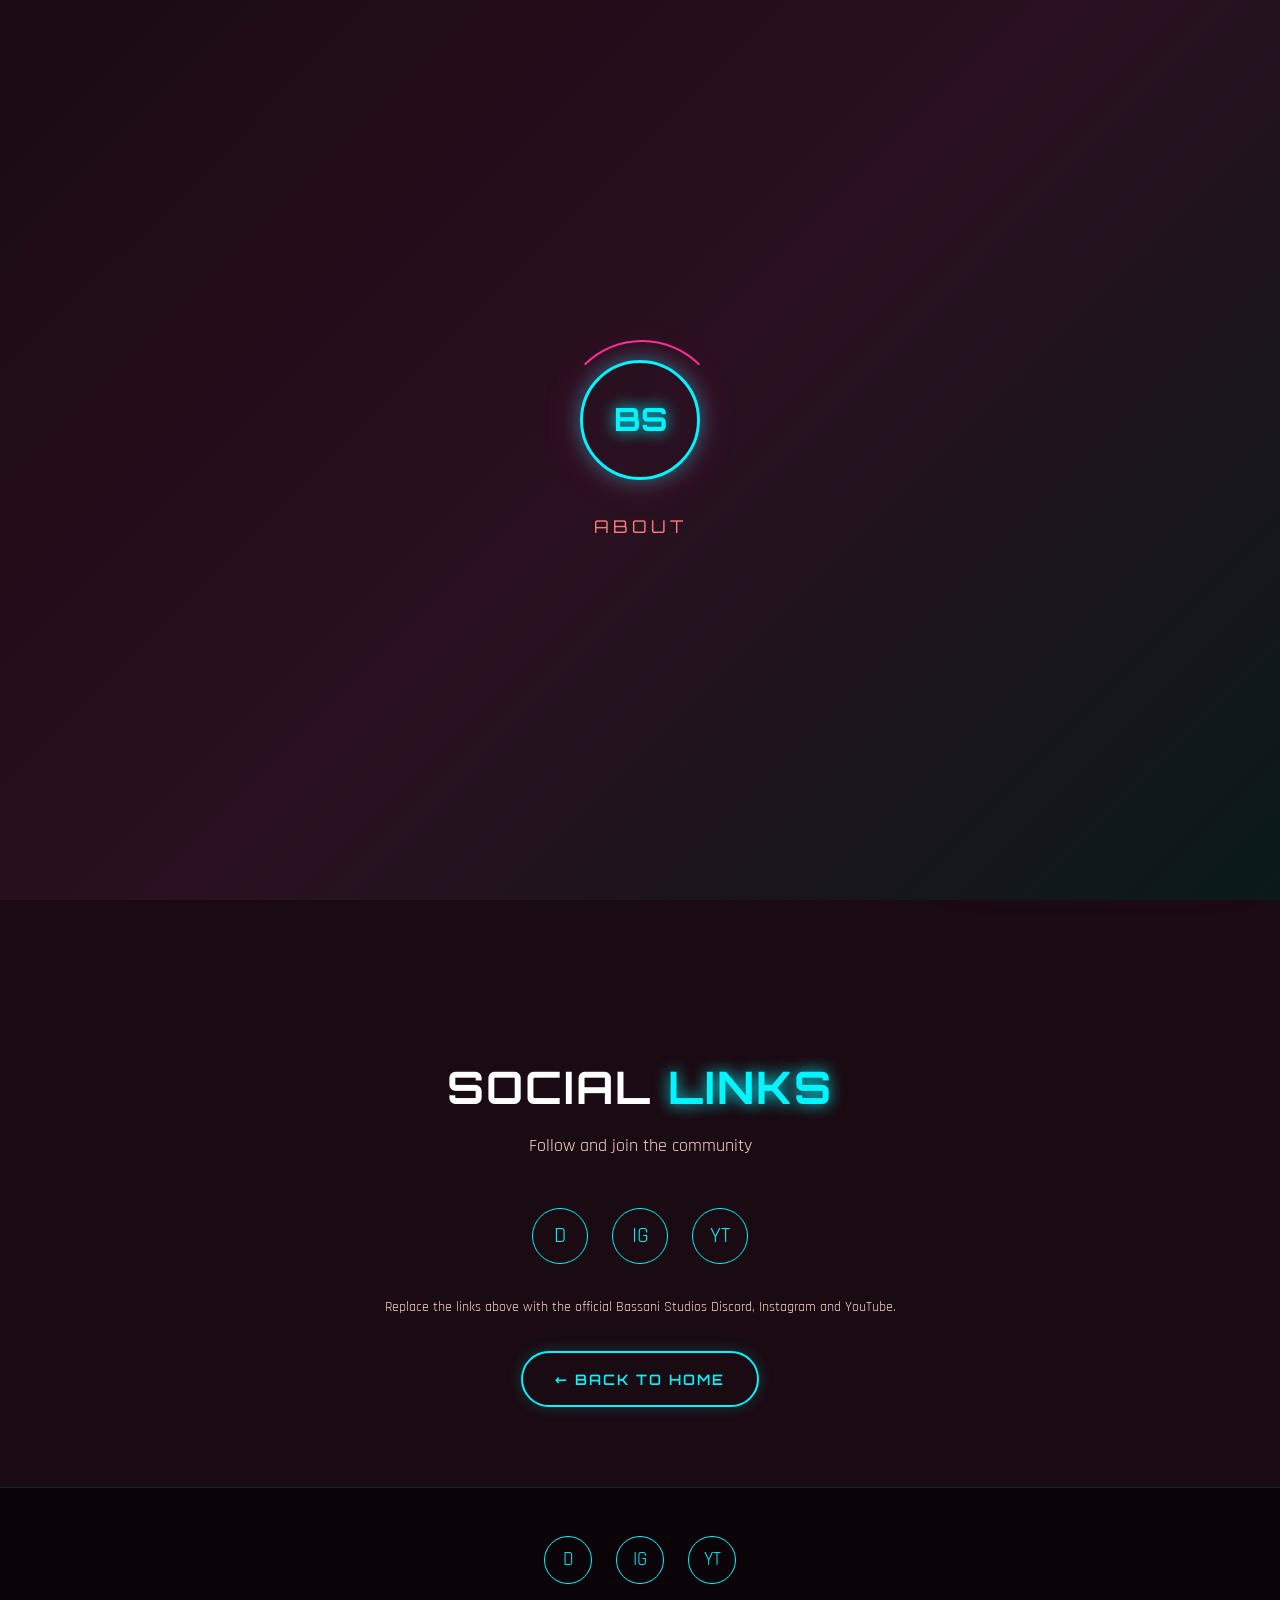
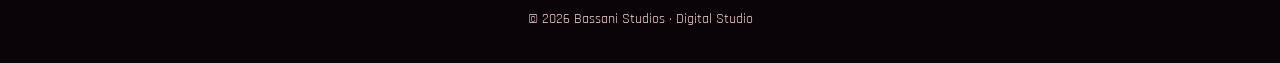
==== about.html @ 01fa3a29 "Add files via upload" ====
<!DOCTYPE html>
<html lang="en">
<head>
  <meta charset="UTF-8">
  <meta name="viewport" content="width=device-width, initial-scale=1.0">
  <title>About | Bassani Studios</title>
  <meta name="description" content="About Bassani Studios — digital studio for cinematic videos, characters and stories from GTA and beyond.">
  <link rel="preconnect" href="https://fonts.googleapis.com">
  <link rel="preconnect" href="https://fonts.gstatic.com" crossorigin>
  <link href="https://fonts.googleapis.com/css2?family=Orbitron:wght@500;700;800&family=Rajdhani:wght@400;500;600;700&display=swap" rel="stylesheet">
  <link rel="stylesheet" href="css/styles.css">
</head>
<body>
  <div id="loader">
    <div class="loader-bot"></div>
    <div class="loader-text">About</div>
  </div>
  <canvas id="trail-canvas"></canvas>

  <nav class="navbar">
    <a href="index.html" class="logo">BASSANI <span>STUDIOS</span></a>
    <button class="menu-toggle" aria-label="Menu">☰</button>
    <ul class="nav-links">
      <li><a href="index.html">Home</a></li>
      <li><a href="photo-studio.html">Photo Studio</a></li>
      <li><a href="video-studio.html">Video Studio</a></li>
      <li><a href="crews-videos.html">Crew Studio</a></li>
      <li><a href="bassani-studios.html">Bassani Studios</a></li>
      <li><a href="video-player.html">Video Player</a></li>
      <li><a href="about.html" class="active">About</a></li>
    </ul>
  </nav>

  <header class="page-header">
    <h1>About the <span class="neon">Studio</span></h1>
    <p class="section-subtitle">Welcome to Bassani Studios.</p>
  </header>

  <section class="section" style="max-width:720px;">
    <div class="banner-3d">
      <div class="banner-3d-inner" style="text-align:left;">
        <h2 style="text-align:center; margin-bottom:1.2rem;">🎬 Bassani Studios</h2>
        <p style="color: var(--text-muted); margin-bottom:1rem;">
          Welcome to Bassani Studios — a place where virtual worlds become stories.
        </p>
        <p style="color: var(--text-muted); margin-bottom:1rem;">
          Here, you’ll find cinematic videos, characters, everyday moments, adventures and stories created inside the worlds of GTA and beyond.
        </p>
        <p style="color: var(--text-muted); margin-bottom:1rem;">
          From quiet days in Los Santos to unexpected situations, special events and cinematic scenes, every video is a new moment to experience.
        </p>
        <p style="color: var(--cyan); font-weight: 600; text-align:center; margin-top:1.5rem;">
          🎥 Stories. Moments. Characters. Worlds.
        </p>
        <p style="color: var(--salmon); font-weight: 600; text-align:center;">
          This is Bassani Studios.
        </p>
      </div>
    </div>
  </section>

  <section class="section text-center">
    <h2 class="section-title">Social <span class="neon">Links</span></h2>
    <p class="section-subtitle">Follow and join the community</p>
    <div class="social-links" style="margin-bottom:2rem;">
      <a href="https://discord.gg/" target="_blank" rel="noopener" title="Discord" style="width:56px; height:56px; font-size:1.4rem;">D</a>
      <a href="https://instagram.com/" target="_blank" rel="noopener" title="Instagram" style="width:56px; height:56px; font-size:1.4rem;">IG</a>
      <a href="https://youtube.com/" target="_blank" rel="noopener" title="YouTube" style="width:56px; height:56px; font-size:1.4rem;">YT</a>
    </div>
    <p style="color: var(--text-muted); font-size:0.9rem;">
      Replace the links above with the official Bassani Studios Discord, Instagram and YouTube.
    </p>
    <div class="mt-2">
      <a href="index.html" class="btn btn-outline">← Back to Home</a>
    </div>
  </section>

    <div class="music-player">
    <button type="button" id="music-prev" aria-label="Previous track">‹</button>
    <button type="button" id="music-play" aria-label="Play">▶</button>
    <button type="button" id="music-next" aria-label="Next track">›</button>
    <div class="music-info">
      <strong>Studio Radio</strong>
      <span>Bassani Mix</span>
    </div>
    <audio id="bg-music" preload="none"></audio>
  </div>

  <footer>
    <div class="social-links">
      <a href="https://discord.gg/" target="_blank" rel="noopener" title="Discord">D</a>
      <a href="https://instagram.com/" target="_blank" rel="noopener" title="Instagram">IG</a>
      <a href="https://youtube.com/" target="_blank" rel="noopener" title="YouTube">YT</a>
    </div>
    <p class="footer-text">© 2026 Bassani Studios · Digital Studio</p>
  </footer>

  <script src="js/main.js"></script>
</body>
</html>
---- css/styles.css ----
/* ============================================
   BASSANI STUDIOS - Vice City Neon Theme
   Rosa salmão + Ciano + Neon + Tropical
   ============================================ */

:root {
  --salmon: #FF7A7A;
  --salmon-dark: #E85A5A;
  --cyan: #00F5FF;
  --cyan-dark: #00C4CC;
  --pink-neon: #FF2E97;
  --purple-neon: #B026FF;
  --bg-dark: #1A0A12;
  --bg-card: rgba(26, 10, 18, 0.85);
  --text: #FFFFFF;
  --text-muted: #FFD6D6;
  --gradient-main: linear-gradient(135deg, #FF7A7A 0%, #00F5FF 50%, #FF2E97 100%);
  --gradient-overlay: linear-gradient(180deg, rgba(26,10,18,0.3) 0%, rgba(26,10,18,0.75) 50%, rgba(26,10,18,0.95) 100%);
  --font-display: 'Orbitron', 'Segoe UI', system-ui, sans-serif;
  --font-body: 'Rajdhani', 'Segoe UI', system-ui, sans-serif;
  --radius: 16px;
  --shadow-neon: 0 0 20px rgba(0, 245, 255, 0.4), 0 0 40px rgba(255, 46, 151, 0.2);
  --shadow-salmon: 0 0 25px rgba(255, 122, 122, 0.5);
}

* {
  margin: 0;
  padding: 0;
  box-sizing: border-box;
}

html {
  scroll-behavior: smooth;
}

body {
  font-family: var(--font-body);
  background: var(--bg-dark);
  color: var(--text);
  min-height: 100vh;
  overflow-x: hidden;
  line-height: 1.6;
  background-image:
    radial-gradient(ellipse at 20% 80%, rgba(255, 122, 122, 0.15) 0%, transparent 50%),
    radial-gradient(ellipse at 80% 20%, rgba(0, 245, 255, 0.12) 0%, transparent 50%),
    linear-gradient(180deg, #1A0A12 0%, #2A1520 100%);
  background-attachment: fixed;
}

/* Tropical trees subtle pattern (CSS only) */
body::before {
  content: '';
  position: fixed;
  inset: 0;
  background-image: url("data:image/svg+xml,%3Csvg width='60' height='60' viewBox='0 0 60 60' xmlns='http://www.w3.org/2000/svg'%3E%3Cpath d='M30 5c-2 8-8 12-12 14 4 2 8 6 10 12 2-6 6-10 10-12-4-2-10-6-12-14z' fill='%23FF7A7A' fill-opacity='0.04'/%3E%3C/svg%3E");
  pointer-events: none;
  z-index: 0;
  opacity: 0.6;
}

/* ========== LOADING SCREEN ========== */
#loader {
  position: fixed;
  inset: 0;
  background: linear-gradient(135deg, #1A0A12 0%, #2A1020 50%, #0A1A1A 100%);
  display: flex;
  flex-direction: column;
  align-items: center;
  justify-content: center;
  z-index: 9999;
  transition: opacity 0.8s ease, visibility 0.8s;
}

#loader.hidden {
  opacity: 0;
  visibility: hidden;
  pointer-events: none;
}

.loader-bot {
  width: 120px;
  height: 120px;
  border: 3px solid var(--cyan);
  border-radius: 50%;
  position: relative;
  animation: pulse-bot 1.5s ease-in-out infinite;
  box-shadow: var(--shadow-neon);
}

.loader-bot::before {
  content: 'BS';
  position: absolute;
  inset: 0;
  display: flex;
  align-items: center;
  justify-content: center;
  font-family: var(--font-display);
  font-size: 2rem;
  font-weight: 700;
  color: var(--cyan);
  text-shadow: 0 0 15px var(--cyan);
}

.loader-bot::after {
  content: '';
  position: absolute;
  width: 140%;
  height: 140%;
  top: -20%;
  left: -20%;
  border: 2px solid transparent;
  border-top-color: var(--pink-neon);
  border-radius: 50%;
  animation: spin 1s linear infinite;
}

.loader-text {
  margin-top: 2rem;
  font-family: var(--font-display);
  font-size: 1.1rem;
  letter-spacing: 4px;
  color: var(--salmon);
  text-transform: uppercase;
  animation: blink 1.2s ease-in-out infinite;
}

@keyframes pulse-bot {
  0%, 100% { transform: scale(1); box-shadow: 0 0 20px rgba(0,245,255,0.4); }
  50% { transform: scale(1.05); box-shadow: 0 0 40px rgba(0,245,255,0.7); }
}

@keyframes spin {
  to { transform: rotate(360deg); }
}

@keyframes blink {
  0%, 100% { opacity: 1; }
  50% { opacity: 0.4; }
}

/* ========== MOUSE TRAIL ========== */
#trail-canvas {
  position: fixed;
  top: 0;
  left: 0;
  width: 100%;
  height: 100%;
  pointer-events: none;
  z-index: 9998;
}

/* ========== NAV ========== */
.navbar {
  position: fixed;
  top: 0;
  left: 0;
  right: 0;
  z-index: 1000;
  padding: 1rem 2rem;
  display: flex;
  align-items: center;
  justify-content: space-between;
  background: rgba(26, 10, 18, 0.7);
  backdrop-filter: blur(12px);
  border-bottom: 1px solid rgba(0, 245, 255, 0.15);
  transition: background 0.3s;
}

.navbar.scrolled {
  background: rgba(26, 10, 18, 0.95);
  box-shadow: 0 4px 30px rgba(255, 46, 151, 0.15);
}

.logo {
  font-family: var(--font-display);
  font-size: 1.4rem;
  font-weight: 700;
  letter-spacing: 2px;
  text-decoration: none;
  background: var(--gradient-main);
  -webkit-background-clip: text;
  -webkit-text-fill-color: transparent;
  background-clip: text;
  text-shadow: none;
  position: relative;
}

.logo span {
  color: var(--cyan);
  -webkit-text-fill-color: var(--cyan);
  text-shadow: 0 0 12px var(--cyan);
}

.nav-links {
  display: flex;
  gap: 1.8rem;
  list-style: none;
}

.nav-links a {
  color: var(--text-muted);
  text-decoration: none;
  font-weight: 500;
  font-size: 0.95rem;
  letter-spacing: 1px;
  text-transform: uppercase;
  transition: color 0.3s, text-shadow 0.3s;
  position: relative;
}

.nav-links a::after {
  content: '';
  position: absolute;
  bottom: -4px;
  left: 0;
  width: 0;
  height: 2px;
  background: var(--cyan);
  transition: width 0.3s;
  box-shadow: 0 0 8px var(--cyan);
}

.nav-links a:hover,
.nav-links a.active {
  color: var(--cyan);
  text-shadow: 0 0 10px var(--cyan);
}

.nav-links a:hover::after,
.nav-links a.active::after {
  width: 100%;
}

.menu-toggle {
  display: none;
  background: none;
  border: none;
  color: var(--cyan);
  font-size: 1.8rem;
  cursor: pointer;
}

/* ========== HERO ========== */
.hero {
  position: relative;
  min-height: 100vh;
  display: flex;
  align-items: center;
  justify-content: center;
  text-align: center;
  overflow: hidden;
}

.hero-bg {
  position: absolute;
  inset: 0;
  background-size: cover;
  background-position: center;
  background-repeat: no-repeat;
  transform: scale(1.05);
  transition: transform 8s ease-out;
}

.hero:hover .hero-bg {
  transform: scale(1.1);
}

.hero-overlay {
  position: absolute;
  inset: 0;
  background: var(--gradient-overlay);
  z-index: 1;
}

.hero-content {
  position: relative;
  z-index: 2;
  max-width: 900px;
  padding: 2rem;
  animation: fadeUp 1.2s ease-out;
}

@keyframes fadeUp {
  from { opacity: 0; transform: translateY(40px); }
  to { opacity: 1; transform: translateY(0); }
}

.hero-badge {
  display: inline-block;
  padding: 0.4rem 1.2rem;
  border: 1px solid var(--cyan);
  border-radius: 50px;
  font-size: 0.75rem;
  letter-spacing: 3px;
  text-transform: uppercase;
  color: var(--cyan);
  margin-bottom: 1.5rem;
  box-shadow: 0 0 15px rgba(0, 245, 255, 0.3);
  animation: neon-pulse 2s ease-in-out infinite;
}

@keyframes neon-pulse {
  0%, 100% { box-shadow: 0 0 15px rgba(0,245,255,0.3); }
  50% { box-shadow: 0 0 25px rgba(0,245,255,0.6), 0 0 40px rgba(255,46,151,0.2); }
}

.hero h1 {
  font-family: var(--font-display);
  font-size: clamp(2.8rem, 8vw, 5.5rem);
  font-weight: 800;
  line-height: 1.1;
  margin-bottom: 1rem;
  letter-spacing: 2px;
  text-transform: uppercase;
}

.hero h1 .neon {
  color: var(--cyan);
  text-shadow:
    0 0 10px var(--cyan),
    0 0 20px var(--cyan),
    0 0 40px var(--cyan),
    0 0 80px rgba(0, 245, 255, 0.5);
  animation: flicker 4s infinite;
}

.hero h1 .salmon {
  color: var(--salmon);
  text-shadow:
    0 0 10px var(--salmon),
    0 0 25px rgba(255, 122, 122, 0.6);
}

@keyframes flicker {
  0%, 19%, 21%, 23%, 25%, 54%, 56%, 100% {
    opacity: 1;
    text-shadow: 0 0 10px var(--cyan), 0 0 20px var(--cyan), 0 0 40px var(--cyan);
  }
  20%, 24%, 55% {
    opacity: 0.8;
    text-shadow: none;
  }
}

.hero-sub {
  font-size: clamp(1.1rem, 2.5vw, 1.4rem);
  color: var(--text-muted);
  max-width: 600px;
  margin: 0 auto 2.5rem;
  font-weight: 400;
}

.cta-group {
  display: flex;
  gap: 1.2rem;
  justify-content: center;
  flex-wrap: wrap;
}

.btn {
  display: inline-flex;
  align-items: center;
  gap: 0.5rem;
  padding: 0.9rem 2rem;
  font-family: var(--font-display);
  font-size: 0.9rem;
  font-weight: 600;
  letter-spacing: 2px;
  text-transform: uppercase;
  text-decoration: none;
  border-radius: 50px;
  border: none;
  cursor: pointer;
  transition: all 0.35s ease;
  position: relative;
  overflow: hidden;
}

.btn-primary {
  background: linear-gradient(90deg, var(--salmon), var(--pink-neon));
  color: #fff;
  box-shadow: var(--shadow-salmon);
}

.btn-primary:hover {
  transform: translateY(-3px) scale(1.03);
  box-shadow: 0 0 35px rgba(255, 122, 122, 0.7);
}

.btn-outline {
  background: transparent;
  color: var(--cyan);
  border: 2px solid var(--cyan);
  box-shadow: 0 0 15px rgba(0, 245, 255, 0.2);
}

.btn-outline:hover {
  background: rgba(0, 245, 255, 0.1);
  transform: translateY(-3px);
  box-shadow: 0 0 25px rgba(0, 245, 255, 0.5);
}

/* Scroll indicator */
.scroll-indicator {
  position: absolute;
  bottom: 2.5rem;
  left: 50%;
  transform: translateX(-50%);
  z-index: 2;
  display: flex;
  flex-direction: column;
  align-items: center;
  gap: 0.5rem;
  color: var(--text-muted);
  font-size: 0.75rem;
  letter-spacing: 2px;
  text-transform: uppercase;
  animation: bounce 2s infinite;
}

.scroll-indicator .mouse {
  width: 24px;
  height: 38px;
  border: 2px solid var(--cyan);
  border-radius: 12px;
  position: relative;
}

.scroll-indicator .mouse::before {
  content: '';
  position: absolute;
  top: 6px;
  left: 50%;
  transform: translateX(-50%);
  width: 4px;
  height: 8px;
  background: var(--cyan);
  border-radius: 2px;
  animation: scroll-wheel 1.5s ease-in-out infinite;
}

@keyframes bounce {
  0%, 100% { transform: translateX(-50%) translateY(0); }
  50% { transform: translateX(-50%) translateY(8px); }
}

@keyframes scroll-wheel {
  0% { opacity: 1; top: 6px; }
  100% { opacity: 0; top: 18px; }
}

/* ========== SECTIONS ========== */
.section {
  position: relative;
  z-index: 1;
  padding: 5rem 2rem;
  max-width: 1200px;
  margin: 0 auto;
}

.section-title {
  font-family: var(--font-display);
  font-size: clamp(1.8rem, 4vw, 2.8rem);
  text-align: center;
  margin-bottom: 0.5rem;
  letter-spacing: 2px;
  text-transform: uppercase;
}

.section-title .neon {
  color: var(--cyan);
  text-shadow: 0 0 15px var(--cyan);
}

.section-subtitle {
  text-align: center;
  color: var(--text-muted);
  margin-bottom: 3rem;
  font-size: 1.1rem;
}

/* Gallery cards grid */
.gallery-grid {
  display: grid;
  grid-template-columns: repeat(auto-fit, minmax(260px, 1fr));
  gap: 1.8rem;
}

.gallery-card {
  background: var(--bg-card);
  border-radius: var(--radius);
  overflow: hidden;
  border: 1px solid rgba(0, 245, 255, 0.15);
  transition: all 0.4s cubic-bezier(0.175, 0.885, 0.32, 1.275);
  position: relative;
  cursor: pointer;
  text-decoration: none;
  color: inherit;
  display: block;
}

.gallery-card:hover {
  transform: translateY(-10px) scale(1.02);
  border-color: var(--cyan);
  box-shadow: var(--shadow-neon);
}

.gallery-card .card-img {
  height: 200px;
  background-size: cover;
  background-position: center;
  position: relative;
  overflow: hidden;
}

.gallery-card .card-img::after {
  content: '';
  position: absolute;
  inset: 0;
  background: linear-gradient(to top, rgba(26,10,18,0.9), transparent 60%);
}

.gallery-card .card-body {
  padding: 1.4rem;
}

.gallery-card h3 {
  font-family: var(--font-display);
  font-size: 1.15rem;
  margin-bottom: 0.4rem;
  letter-spacing: 1px;
}

.gallery-card p {
  font-size: 0.9rem;
  color: var(--text-muted);
}

.card-tag {
  position: absolute;
  top: 12px;
  right: 12px;
  background: rgba(0, 245, 255, 0.2);
  border: 1px solid var(--cyan);
  color: var(--cyan);
  font-size: 0.7rem;
  padding: 0.25rem 0.7rem;
  border-radius: 20px;
  letter-spacing: 1px;
  text-transform: uppercase;
  z-index: 2;
}

/* 3D Banner effect */
.banner-3d {
  perspective: 1000px;
  margin: 3rem 0;
}

.banner-3d-inner {
  background: linear-gradient(135deg, rgba(255,122,122,0.2), rgba(0,245,255,0.15));
  border: 1px solid rgba(0, 245, 255, 0.3);
  border-radius: var(--radius);
  padding: 2.5rem;
  text-align: center;
  transform-style: preserve-3d;
  transition: transform 0.5s;
  box-shadow: var(--shadow-neon);
}

.banner-3d:hover .banner-3d-inner {
  transform: rotateY(5deg) rotateX(3deg);
}

.banner-3d h2 {
  font-family: var(--font-display);
  font-size: 1.8rem;
  margin-bottom: 0.8rem;
}

/* Slides / Carousel simple */
.slides-container {
  position: relative;
  overflow: hidden;
  border-radius: var(--radius);
  margin: 2rem 0;
  height: 320px;
}

.slides {
  display: flex;
  transition: transform 0.6s ease;
  height: 100%;
}

.slide {
  min-width: 100%;
  height: 100%;
  background-size: cover;
  background-position: center;
  position: relative;
  display: flex;
  align-items: flex-end;
  padding: 2rem;
}

.slide::before {
  content: '';
  position: absolute;
  inset: 0;
  background: linear-gradient(to top, rgba(26,10,18,0.9), transparent 50%);
}

.slide-content {
  position: relative;
  z-index: 1;
}

.slide-content h3 {
  font-family: var(--font-display);
  font-size: 1.6rem;
  margin-bottom: 0.3rem;
}

.slide-nav {
  position: absolute;
  bottom: 1rem;
  right: 1rem;
  display: flex;
  gap: 0.5rem;
  z-index: 2;
}

.slide-dot {
  width: 10px;
  height: 10px;
  border-radius: 50%;
  background: rgba(255,255,255,0.3);
  border: none;
  cursor: pointer;
  transition: background 0.3s;
}

.slide-dot.active {
  background: var(--cyan);
  box-shadow: 0 0 10px var(--cyan);
}

/* ========== MUSIC PLAYER (corner) ========== */
.music-player {
  position: fixed;
  bottom: 1.5rem;
  right: 1.5rem;
  z-index: 900;
  background: rgba(26, 10, 18, 0.9);
  border: 1px solid rgba(0, 245, 255, 0.3);
  border-radius: 50px;
  padding: 0.5rem 0.9rem;
  display: flex;
  align-items: center;
  gap: 0.3rem;
  backdrop-filter: blur(10px);
  box-shadow: var(--shadow-neon);
  max-width: 320px;
}

.music-player button {
  background: none;
  border: none;
  color: var(--cyan);
  font-size: 1.05rem;
  cursor: pointer;
  transition: transform 0.2s, color 0.2s, background 0.2s;
  width: 32px;
  height: 32px;
  display: flex;
  align-items: center;
  justify-content: center;
  border-radius: 50%;
  flex-shrink: 0;
}

.music-player button:hover {
  color: var(--salmon);
  transform: scale(1.12);
  background: rgba(0, 245, 255, 0.1);
}

.music-player #music-play {
  font-size: 1.15rem;
  width: 36px;
  height: 36px;
}

.music-info {
  font-size: 0.75rem;
  color: var(--text-muted);
  white-space: nowrap;
  overflow: hidden;
  text-overflow: ellipsis;
  min-width: 0;
  margin: 0 0.25rem;
}

.music-info strong {
  color: var(--cyan);
  display: block;
  font-size: 0.82rem;
}

/* ========== FOOTER ========== */
footer {
  background: rgba(10, 5, 10, 0.95);
  border-top: 1px solid rgba(0, 245, 255, 0.15);
  padding: 3rem 2rem 2rem;
  text-align: center;
  position: relative;
  z-index: 1;
}

.social-links {
  display: flex;
  justify-content: center;
  gap: 1.5rem;
  margin-bottom: 1.5rem;
}

.social-links a {
  width: 48px;
  height: 48px;
  border-radius: 50%;
  border: 1px solid var(--cyan);
  display: flex;
  align-items: center;
  justify-content: center;
  color: var(--cyan);
  text-decoration: none;
  font-size: 1.2rem;
  transition: all 0.3s;
}

.social-links a:hover {
  background: var(--cyan);
  color: var(--bg-dark);
  box-shadow: 0 0 20px var(--cyan);
  transform: translateY(-4px);
}

.footer-text {
  color: var(--text-muted);
  font-size: 0.9rem;
}

.footer-text a {
  color: var(--salmon);
  text-decoration: none;
}

/* ========== GALLERY PAGES ========== */
.page-header {
  padding: 8rem 2rem 3rem;
  text-align: center;
  position: relative;
}

.page-header h1 {
  font-family: var(--font-display);
  font-size: clamp(2rem, 5vw, 3.2rem);
  letter-spacing: 2px;
}

.photo-grid {
  display: grid;
  grid-template-columns: repeat(auto-fill, minmax(280px, 1fr));
  gap: 1.5rem;
  padding: 0 2rem 4rem;
  max-width: 1300px;
  margin: 0 auto;
}

.photo-item {
  aspect-ratio: 4/3;
  border-radius: var(--radius);
  overflow: hidden;
  border: 1px solid rgba(0, 245, 255, 0.2);
  position: relative;
  cursor: pointer;
  transition: transform 0.35s, box-shadow 0.35s;
}

.photo-item:hover {
  transform: scale(1.03);
  box-shadow: var(--shadow-neon);
}

.photo-item img,
.photo-item .placeholder {
  width: 100%;
  height: 100%;
  object-fit: cover;
  display: block;
}

.photo-item .placeholder {
  background: linear-gradient(135deg, #3A1A25, #1A2A2A);
  display: flex;
  align-items: center;
  justify-content: center;
  color: var(--text-muted);
  font-size: 0.9rem;
}

/* Video Player page */
.video-player-wrapper {
  max-width: 960px;
  margin: 0 auto 3rem;
  padding: 0 1.5rem;
}

.video-player-wrapper video,
.video-player-wrapper iframe {
  width: 100%;
  border-radius: var(--radius);
  border: 1px solid rgba(0, 245, 255, 0.3);
  box-shadow: var(--shadow-neon);
  background: #000;
  aspect-ratio: 16/9;
}

.video-list {
  max-width: 960px;
  margin: 0 auto;
  padding: 0 1.5rem 4rem;
}

.video-list-item {
  display: flex;
  gap: 1rem;
  padding: 1rem;
  background: var(--bg-card);
  border-radius: 12px;
  margin-bottom: 1rem;
  border: 1px solid rgba(0, 245, 255, 0.1);
  cursor: pointer;
  transition: border-color 0.3s, background 0.3s;
}

.video-list-item:hover,
.video-list-item.active {
  border-color: var(--cyan);
  background: rgba(0, 245, 255, 0.08);
}

.video-list-item .thumb {
  width: 140px;
  height: 80px;
  border-radius: 8px;
  background: #2A1520;
  flex-shrink: 0;
  object-fit: cover;
}

.video-list-item .info h4 {
  font-family: var(--font-display);
  font-size: 1rem;
  margin-bottom: 0.3rem;
}

.video-list-item .info p {
  font-size: 0.85rem;
  color: var(--text-muted);
}

/* ========== RESPONSIVE ========== */
@media (max-width: 768px) {
  .nav-links {
    display: none;
    position: absolute;
    top: 100%;
    left: 0;
    right: 0;
    background: rgba(26, 10, 18, 0.98);
    flex-direction: column;
    padding: 1.5rem;
    gap: 1rem;
    border-bottom: 1px solid rgba(0, 245, 255, 0.2);
  }

  .nav-links.open {
    display: flex;
  }

  .menu-toggle {
    display: block;
  }

  .music-player {
    bottom: 1rem;
    right: 1rem;
    max-width: 220px;
    padding: 0.5rem 0.8rem;
  }

  .hero h1 {
    font-size: 2.4rem;
  }

  .section {
    padding: 3.5rem 1.2rem;
  }
}

/* Utility */
.text-center { text-align: center; }
.mt-2 { margin-top: 2rem; }
.mb-2 { margin-bottom: 2rem; }
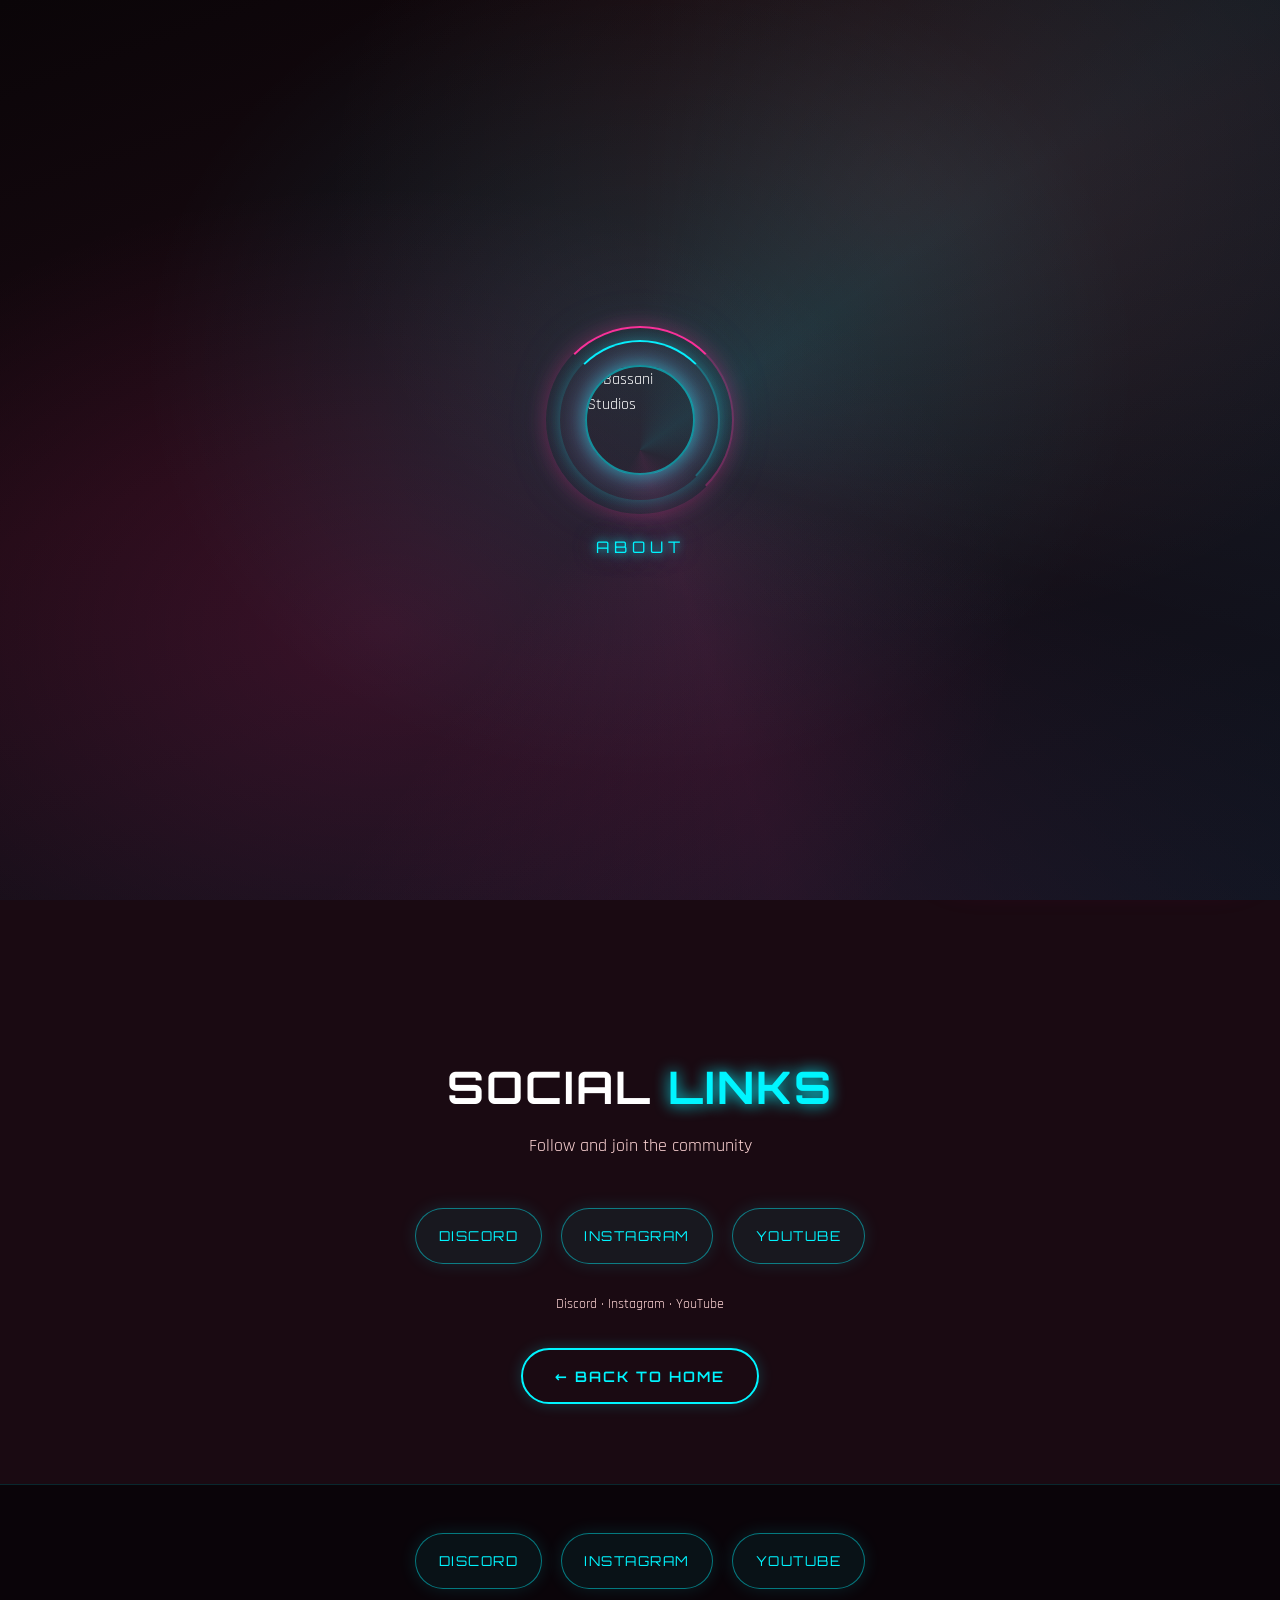
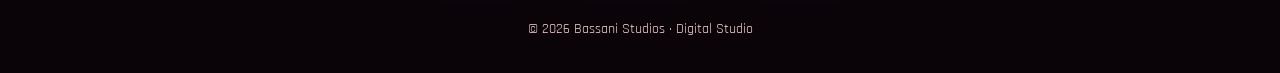
==== commit e88d9010: "Add files via upload" ====
--- a/about.html
+++ b/about.html
@@ -12,7 +12,11 @@
 </head>
 <body>
   <div id="loader">
-    <div class="loader-bot"></div>
+    <div class="loader-logo-wrap">
+      <div class="loader-rings"></div>
+      <div class="loader-rings loader-rings-2"></div>
+      <img class="loader-logo" src="https://ik.imagekit.io/BassaniStudios/bovary%20pic%20meet/setembro/ChatGPT%20Image%2026%20de%20set.%20de%202026,%2001_31_52.png" alt="Bassani Studios">
+    </div>
     <div class="loader-text">About</div>
   </div>
   <canvas id="trail-canvas"></canvas>
@@ -62,13 +66,13 @@
   <section class="section text-center">
     <h2 class="section-title">Social <span class="neon">Links</span></h2>
     <p class="section-subtitle">Follow and join the community</p>
-    <div class="social-links" style="margin-bottom:2rem;">
-      <a href="https://discord.gg/" target="_blank" rel="noopener" title="Discord" style="width:56px; height:56px; font-size:1.4rem;">D</a>
-      <a href="https://instagram.com/" target="_blank" rel="noopener" title="Instagram" style="width:56px; height:56px; font-size:1.4rem;">IG</a>
-      <a href="https://youtube.com/" target="_blank" rel="noopener" title="YouTube" style="width:56px; height:56px; font-size:1.4rem;">YT</a>
+    <div class="social-links">
+      <a href="https://discord.com/users/921803925051572266" target="_blank" rel="noopener" title="Discord"><span class="soc-icon">Discord</span></a>
+      <a href="https://www.instagram.com/bassani_studios/" target="_blank" rel="noopener" title="Instagram"><span class="soc-icon">Instagram</span></a>
+      <a href="https://www.youtube.com/@BassaniStudio" target="_blank" rel="noopener" title="YouTube"><span class="soc-icon">YouTube</span></a>
     </div>
     <p style="color: var(--text-muted); font-size:0.9rem;">
-      Replace the links above with the official Bassani Studios Discord, Instagram and YouTube.
+      Discord · Instagram · YouTube
     </p>
     <div class="mt-2">
       <a href="index.html" class="btn btn-outline">← Back to Home</a>
@@ -83,14 +87,15 @@
       <strong>Studio Radio</strong>
       <span>Bassani Mix</span>
     </div>
+    <input type="range" id="music-vol" class="music-vol" min="0" max="1" step="0.01" value="0.7" aria-label="Volume">
     <audio id="bg-music" preload="none"></audio>
   </div>
 
   <footer>
     <div class="social-links">
-      <a href="https://discord.gg/" target="_blank" rel="noopener" title="Discord">D</a>
-      <a href="https://instagram.com/" target="_blank" rel="noopener" title="Instagram">IG</a>
-      <a href="https://youtube.com/" target="_blank" rel="noopener" title="YouTube">YT</a>
+      <a href="https://discord.com/users/921803925051572266" target="_blank" rel="noopener" title="Discord"><span class="soc-icon">Discord</span></a>
+      <a href="https://www.instagram.com/bassani_studios/" target="_blank" rel="noopener" title="Instagram"><span class="soc-icon">Instagram</span></a>
+      <a href="https://www.youtube.com/@BassaniStudio" target="_blank" rel="noopener" title="YouTube"><span class="soc-icon">YouTube</span></a>
     </div>
     <p class="footer-text">© 2026 Bassani Studios · Digital Studio</p>
   </footer>
--- a/css/styles.css
+++ b/css/styles.css
@@ -62,13 +62,27 @@
 #loader {
   position: fixed;
   inset: 0;
-  background: linear-gradient(135deg, #1A0A12 0%, #2A1020 50%, #0A1A1A 100%);
+  background:
+    radial-gradient(ellipse at 50% 40%, rgba(0, 245, 255, 0.12) 0%, transparent 55%),
+    radial-gradient(ellipse at 30% 70%, rgba(255, 46, 151, 0.15) 0%, transparent 50%),
+    radial-gradient(ellipse at 70% 20%, rgba(255, 122, 122, 0.1) 0%, transparent 45%),
+    linear-gradient(160deg, #0a0508 0%, #1A0A12 40%, #0d1520 100%);
   display: flex;
   flex-direction: column;
   align-items: center;
   justify-content: center;
   z-index: 9999;
-  transition: opacity 0.8s ease, visibility 0.8s;
+  transition: opacity 0.9s ease, visibility 0.9s;
+  overflow: hidden;
+}
+
+#loader::before {
+  content: '';
+  position: absolute;
+  inset: -50%;
+  background: conic-gradient(from 0deg, transparent, rgba(0,245,255,0.08), transparent 30%, rgba(255,46,151,0.08), transparent 60%);
+  animation: loader-aurora 8s linear infinite;
+  pointer-events: none;
 }
 
 #loader.hidden {
@@ -77,60 +91,86 @@
   pointer-events: none;
 }
 
-.loader-bot {
-  width: 120px;
-  height: 120px;
-  border: 3px solid var(--cyan);
-  border-radius: 50%;
-  position: relative;
-  animation: pulse-bot 1.5s ease-in-out infinite;
-  box-shadow: var(--shadow-neon);
-}
-
-.loader-bot::before {
-  content: 'BS';
-  position: absolute;
-  inset: 0;
+.loader-logo-wrap {
+  position: relative;
+  width: 160px;
+  height: 160px;
   display: flex;
   align-items: center;
   justify-content: center;
-  font-family: var(--font-display);
-  font-size: 2rem;
-  font-weight: 700;
-  color: var(--cyan);
-  text-shadow: 0 0 15px var(--cyan);
-}
-
-.loader-bot::after {
-  content: '';
-  position: absolute;
-  width: 140%;
-  height: 140%;
-  top: -20%;
-  left: -20%;
+}
+
+.loader-logo {
+  width: 110px;
+  height: 110px;
+  object-fit: cover;
+  border-radius: 50%;
+  position: relative;
+  z-index: 2;
+  box-shadow:
+    0 0 20px rgba(0, 245, 255, 0.6),
+    0 0 40px rgba(255, 46, 151, 0.4),
+    0 0 80px rgba(0, 245, 255, 0.25);
+  animation: loader-pulse 2s ease-in-out infinite;
+  border: 2px solid rgba(0, 245, 255, 0.5);
+}
+
+.loader-rings,
+.loader-rings-2 {
+  position: absolute;
+  inset: 0;
+  border-radius: 50%;
   border: 2px solid transparent;
+  border-top-color: var(--cyan);
+  border-right-color: rgba(0, 245, 255, 0.3);
+  animation: spin 1.4s linear infinite;
+  box-shadow: 0 0 15px rgba(0, 245, 255, 0.3);
+}
+
+.loader-rings-2 {
+  inset: -14px;
   border-top-color: var(--pink-neon);
-  border-radius: 50%;
-  animation: spin 1s linear infinite;
+  border-right-color: rgba(255, 46, 151, 0.35);
+  animation: spin-rev 2.2s linear infinite;
+  box-shadow: 0 0 20px rgba(255, 46, 151, 0.35);
 }
 
 .loader-text {
-  margin-top: 2rem;
-  font-family: var(--font-display);
-  font-size: 1.1rem;
-  letter-spacing: 4px;
-  color: var(--salmon);
+  margin-top: 2.2rem;
+  font-family: var(--font-display);
+  font-size: 1rem;
+  letter-spacing: 5px;
+  color: var(--cyan);
   text-transform: uppercase;
-  animation: blink 1.2s ease-in-out infinite;
-}
-
-@keyframes pulse-bot {
-  0%, 100% { transform: scale(1); box-shadow: 0 0 20px rgba(0,245,255,0.4); }
-  50% { transform: scale(1.05); box-shadow: 0 0 40px rgba(0,245,255,0.7); }
+  text-shadow:
+    0 0 10px var(--cyan),
+    0 0 25px rgba(0, 245, 255, 0.5),
+    0 0 40px rgba(255, 46, 151, 0.3);
+  animation: loader-glow 1.5s ease-in-out infinite;
+  position: relative;
+  z-index: 2;
+}
+
+@keyframes loader-pulse {
+  0%, 100% { transform: scale(1); box-shadow: 0 0 20px rgba(0,245,255,0.6), 0 0 40px rgba(255,46,151,0.4); }
+  50% { transform: scale(1.06); box-shadow: 0 0 35px rgba(0,245,255,0.9), 0 0 70px rgba(255,46,151,0.6); }
 }
 
 @keyframes spin {
   to { transform: rotate(360deg); }
+}
+
+@keyframes spin-rev {
+  to { transform: rotate(-360deg); }
+}
+
+@keyframes loader-aurora {
+  to { transform: rotate(360deg); }
+}
+
+@keyframes loader-glow {
+  0%, 100% { opacity: 1; letter-spacing: 5px; }
+  50% { opacity: 0.75; letter-spacing: 7px; }
 }
 
 @keyframes blink {
@@ -721,29 +761,50 @@
 .social-links {
   display: flex;
   justify-content: center;
-  gap: 1.5rem;
-  margin-bottom: 1.5rem;
+  flex-wrap: wrap;
+  gap: 1.2rem;
+  margin-bottom: 1.8rem;
 }
 
 .social-links a {
-  width: 48px;
-  height: 48px;
-  border-radius: 50%;
-  border: 1px solid var(--cyan);
-  display: flex;
+  min-width: 120px;
+  height: 56px;
+  padding: 0 1.4rem;
+  border-radius: 50px;
+  border: 1px solid rgba(0, 245, 255, 0.45);
+  display: inline-flex;
   align-items: center;
   justify-content: center;
   color: var(--cyan);
   text-decoration: none;
-  font-size: 1.2rem;
-  transition: all 0.3s;
+  font-family: var(--font-display);
+  font-size: 0.85rem;
+  letter-spacing: 1.5px;
+  text-transform: uppercase;
+  transition: all 0.35s ease;
+  background: rgba(0, 245, 255, 0.06);
+  box-shadow: 0 0 18px rgba(0, 245, 255, 0.12);
+}
+
+.social-links a .soc-icon {
+  pointer-events: none;
 }
 
 .social-links a:hover {
-  background: var(--cyan);
-  color: var(--bg-dark);
-  box-shadow: 0 0 20px var(--cyan);
-  transform: translateY(-4px);
+  background: linear-gradient(90deg, rgba(255,122,122,0.25), rgba(0,245,255,0.25));
+  color: #fff;
+  border-color: var(--cyan);
+  box-shadow: 0 0 28px rgba(0, 245, 255, 0.45), 0 0 40px rgba(255, 46, 151, 0.2);
+  transform: translateY(-5px) scale(1.04);
+}
+
+.music-vol {
+  width: 72px;
+  height: 4px;
+  accent-color: var(--cyan);
+  cursor: pointer;
+  margin: 0 0.2rem;
+  flex-shrink: 0;
 }
 
 .footer-text {
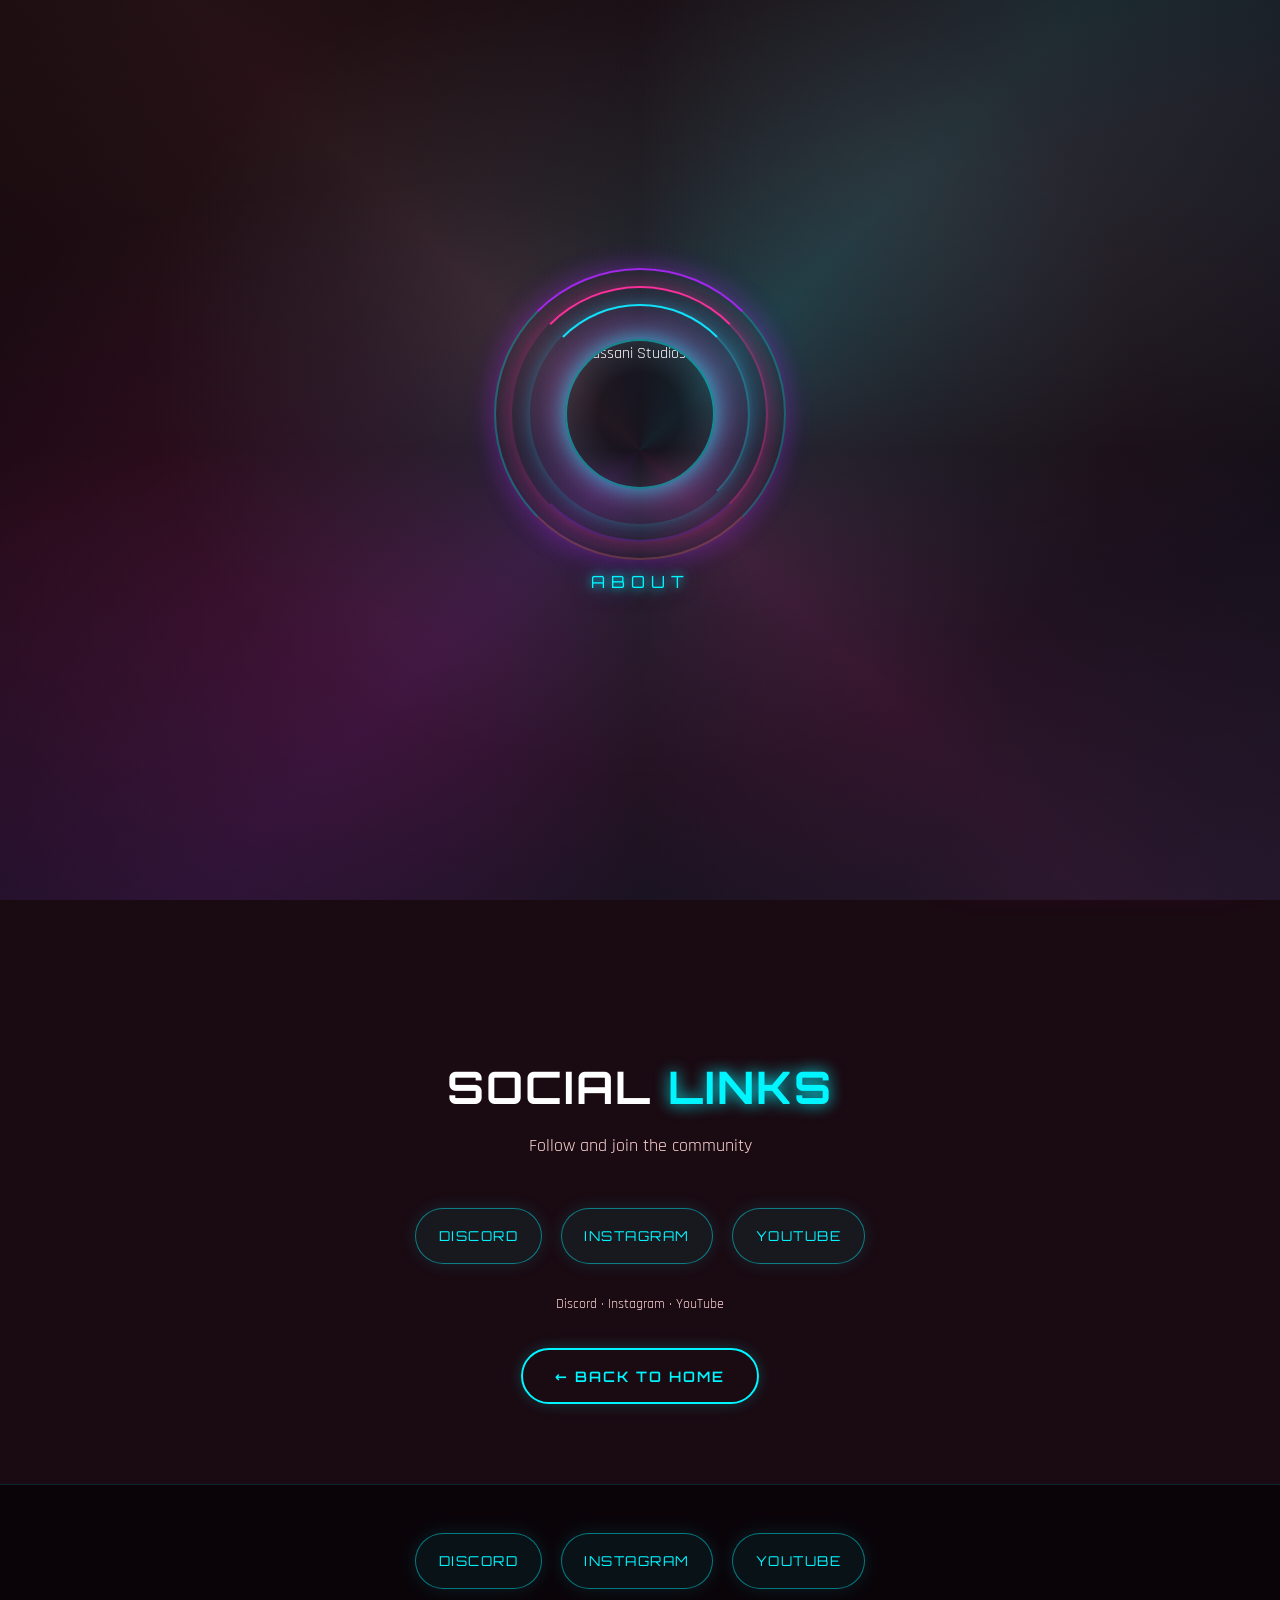
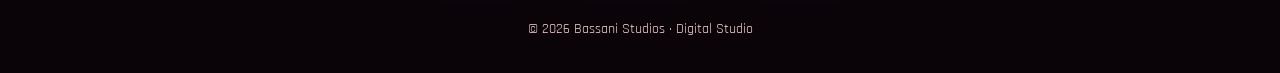
==== commit 3cbc5570: "Add files via upload" ====
--- a/about.html
+++ b/about.html
@@ -15,6 +15,7 @@
     <div class="loader-logo-wrap">
       <div class="loader-rings"></div>
       <div class="loader-rings loader-rings-2"></div>
+      <div class="loader-rings loader-rings-3"></div>
       <img class="loader-logo" src="https://ik.imagekit.io/BassaniStudios/bovary%20pic%20meet/setembro/ChatGPT%20Image%2026%20de%20set.%20de%202026,%2001_31_52.png" alt="Bassani Studios">
     </div>
     <div class="loader-text">About</div>
--- a/css/styles.css
+++ b/css/styles.css
@@ -80,7 +80,18 @@
   content: '';
   position: absolute;
   inset: -50%;
-  background: conic-gradient(from 0deg, transparent, rgba(0,245,255,0.08), transparent 30%, rgba(255,46,151,0.08), transparent 60%);
+  background: conic-gradient(
+    from 0deg,
+    transparent,
+    rgba(0,245,255,0.12),
+    transparent 25%,
+    rgba(255,46,151,0.12),
+    transparent 50%,
+    rgba(176,38,255,0.1),
+    transparent 75%,
+    rgba(255,122,122,0.1),
+    transparent
+  );
   animation: loader-aurora 8s linear infinite;
   pointer-events: none;
 }
@@ -93,30 +104,33 @@
 
 .loader-logo-wrap {
   position: relative;
-  width: 160px;
-  height: 160px;
+  width: 220px;
+  height: 220px;
   display: flex;
   align-items: center;
   justify-content: center;
 }
 
 .loader-logo {
-  width: 110px;
-  height: 110px;
-  object-fit: cover;
+  width: 150px;
+  height: 150px;
+  object-fit: contain;
   border-radius: 50%;
   position: relative;
   z-index: 2;
   box-shadow:
-    0 0 20px rgba(0, 245, 255, 0.6),
-    0 0 40px rgba(255, 46, 151, 0.4),
-    0 0 80px rgba(0, 245, 255, 0.25);
+    0 0 25px rgba(0, 245, 255, 0.7),
+    0 0 50px rgba(255, 46, 151, 0.5),
+    0 0 90px rgba(176, 38, 255, 0.35),
+    0 0 120px rgba(0, 245, 255, 0.2);
   animation: loader-pulse 2s ease-in-out infinite;
-  border: 2px solid rgba(0, 245, 255, 0.5);
+  border: 2px solid rgba(0, 245, 255, 0.45);
+  background: radial-gradient(circle, rgba(10,5,12,0.55) 40%, transparent 70%);
 }
 
 .loader-rings,
-.loader-rings-2 {
+.loader-rings-2,
+.loader-rings-3 {
   position: absolute;
   inset: 0;
   border-radius: 50%;
@@ -128,32 +142,63 @@
 }
 
 .loader-rings-2 {
-  inset: -14px;
+  inset: -18px;
   border-top-color: var(--pink-neon);
-  border-right-color: rgba(255, 46, 151, 0.35);
+  border-right-color: rgba(255, 46, 151, 0.4);
+  border-bottom-color: rgba(176, 38, 255, 0.25);
   animation: spin-rev 2.2s linear infinite;
-  box-shadow: 0 0 20px rgba(255, 46, 151, 0.35);
+  box-shadow: 0 0 22px rgba(255, 46, 151, 0.4);
+}
+
+.loader-rings-3 {
+  inset: -36px;
+  border-top-color: #B026FF;
+  border-left-color: rgba(0, 245, 255, 0.35);
+  border-bottom-color: rgba(255, 122, 122, 0.3);
+  animation: spin 3.2s linear infinite;
+  box-shadow: 0 0 28px rgba(176, 38, 255, 0.45);
+  opacity: 0.9;
 }
 
 .loader-text {
-  margin-top: 2.2rem;
+  margin-top: 2.8rem;
   font-family: var(--font-display);
-  font-size: 1rem;
-  letter-spacing: 5px;
+  font-size: 1.05rem;
+  letter-spacing: 6px;
   color: var(--cyan);
   text-transform: uppercase;
   text-shadow:
     0 0 10px var(--cyan),
-    0 0 25px rgba(0, 245, 255, 0.5),
-    0 0 40px rgba(255, 46, 151, 0.3);
+    0 0 25px rgba(0, 245, 255, 0.6),
+    0 0 40px rgba(255, 46, 151, 0.4),
+    0 0 60px rgba(176, 38, 255, 0.3);
   animation: loader-glow 1.5s ease-in-out infinite;
   position: relative;
   z-index: 2;
 }
 
 @keyframes loader-pulse {
-  0%, 100% { transform: scale(1); box-shadow: 0 0 20px rgba(0,245,255,0.6), 0 0 40px rgba(255,46,151,0.4); }
-  50% { transform: scale(1.06); box-shadow: 0 0 35px rgba(0,245,255,0.9), 0 0 70px rgba(255,46,151,0.6); }
+  0%, 100% {
+    transform: scale(1);
+    box-shadow:
+      0 0 25px rgba(0,245,255,0.7),
+      0 0 50px rgba(255,46,151,0.5),
+      0 0 90px rgba(176,38,255,0.35);
+  }
+  33% {
+    transform: scale(1.05);
+    box-shadow:
+      0 0 40px rgba(255,46,151,0.85),
+      0 0 70px rgba(176,38,255,0.55),
+      0 0 100px rgba(0,245,255,0.4);
+  }
+  66% {
+    transform: scale(1.08);
+    box-shadow:
+      0 0 45px rgba(176,38,255,0.8),
+      0 0 80px rgba(0,245,255,0.6),
+      0 0 110px rgba(255,122,122,0.45);
+  }
 }
 
 @keyframes spin {
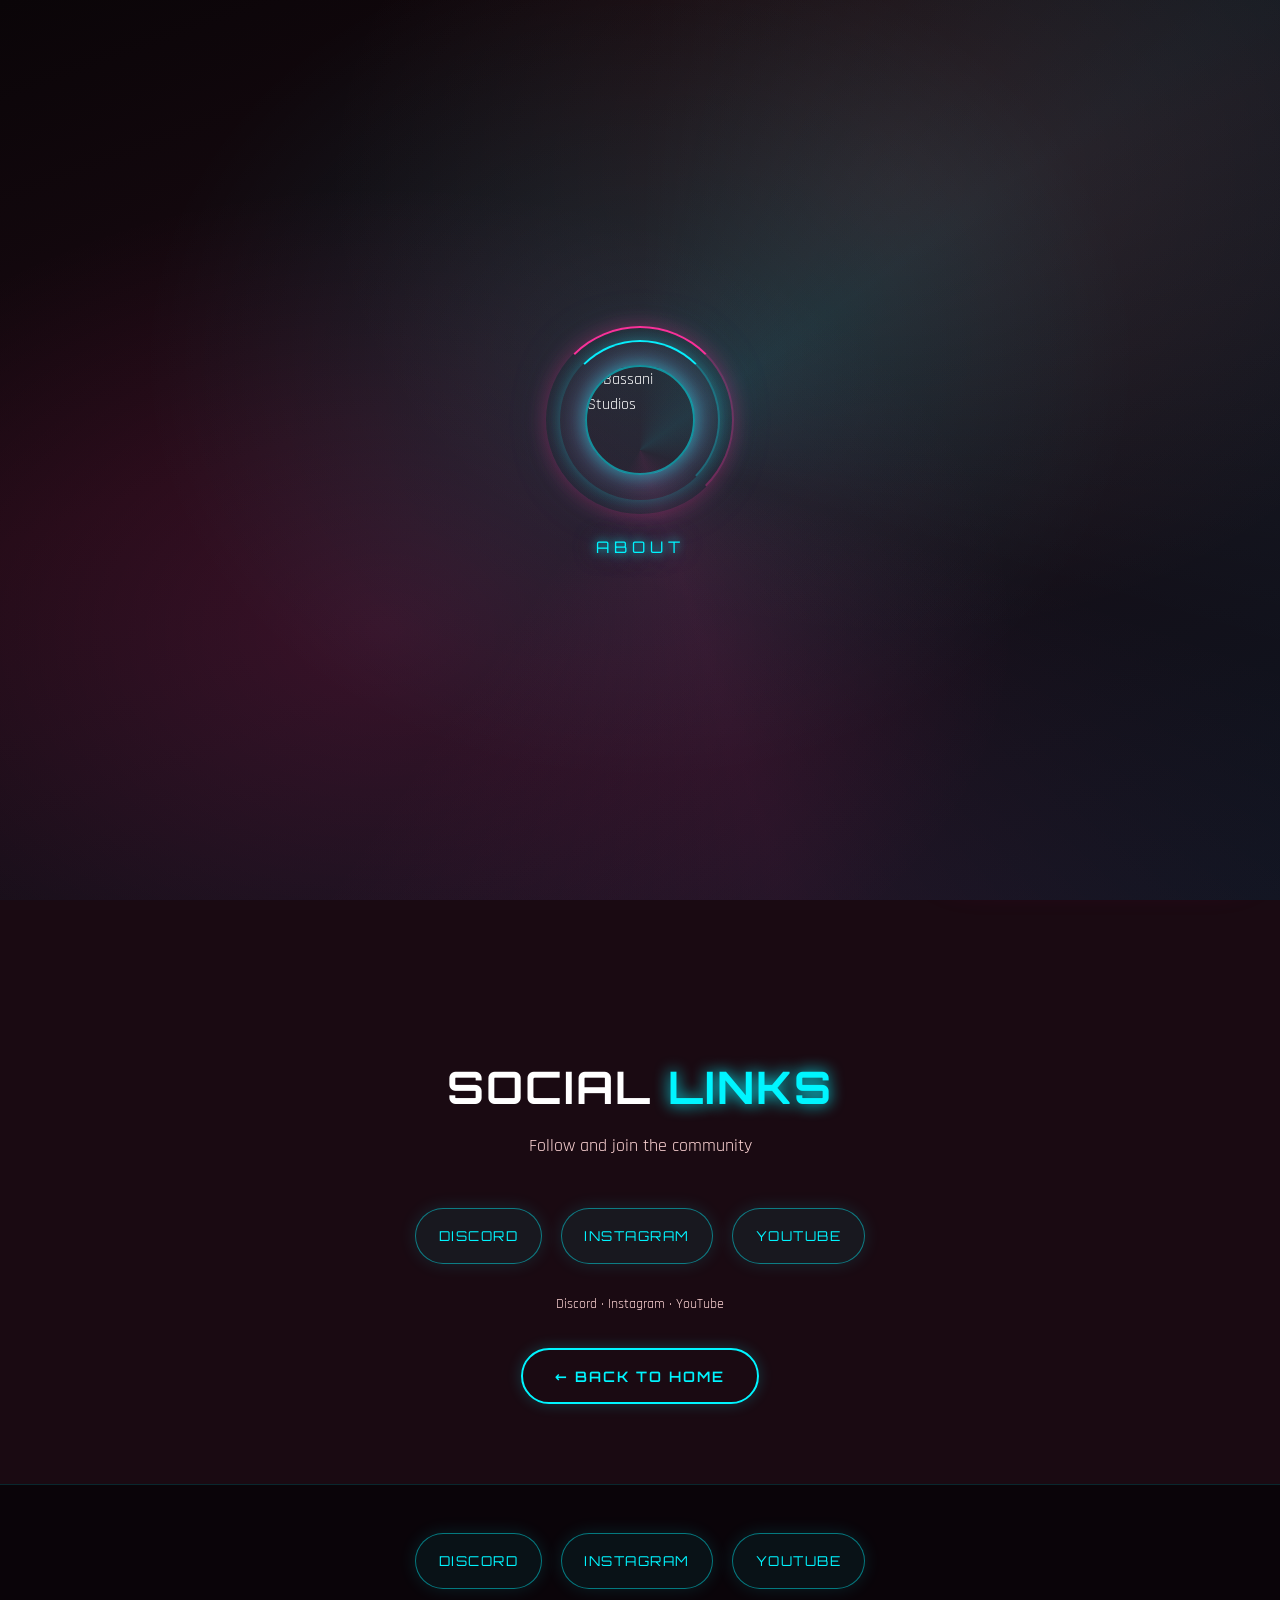
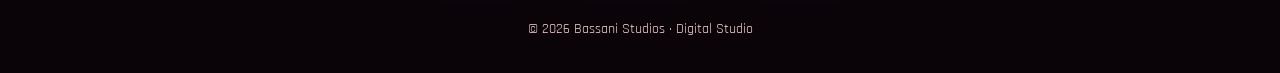
==== commit 1f4ad90d: "Add files via upload" ====
--- a/about.html
+++ b/about.html
@@ -15,7 +15,6 @@
     <div class="loader-logo-wrap">
       <div class="loader-rings"></div>
       <div class="loader-rings loader-rings-2"></div>
-      <div class="loader-rings loader-rings-3"></div>
       <img class="loader-logo" src="https://ik.imagekit.io/BassaniStudios/bovary%20pic%20meet/setembro/ChatGPT%20Image%2026%20de%20set.%20de%202026,%2001_31_52.png" alt="Bassani Studios">
     </div>
     <div class="loader-text">About</div>
--- a/css/styles.css
+++ b/css/styles.css
@@ -80,18 +80,7 @@
   content: '';
   position: absolute;
   inset: -50%;
-  background: conic-gradient(
-    from 0deg,
-    transparent,
-    rgba(0,245,255,0.12),
-    transparent 25%,
-    rgba(255,46,151,0.12),
-    transparent 50%,
-    rgba(176,38,255,0.1),
-    transparent 75%,
-    rgba(255,122,122,0.1),
-    transparent
-  );
+  background: conic-gradient(from 0deg, transparent, rgba(0,245,255,0.08), transparent 30%, rgba(255,46,151,0.08), transparent 60%);
   animation: loader-aurora 8s linear infinite;
   pointer-events: none;
 }
@@ -104,33 +93,30 @@
 
 .loader-logo-wrap {
   position: relative;
-  width: 220px;
-  height: 220px;
+  width: 160px;
+  height: 160px;
   display: flex;
   align-items: center;
   justify-content: center;
 }
 
 .loader-logo {
-  width: 150px;
-  height: 150px;
-  object-fit: contain;
+  width: 110px;
+  height: 110px;
+  object-fit: cover;
   border-radius: 50%;
   position: relative;
   z-index: 2;
   box-shadow:
-    0 0 25px rgba(0, 245, 255, 0.7),
-    0 0 50px rgba(255, 46, 151, 0.5),
-    0 0 90px rgba(176, 38, 255, 0.35),
-    0 0 120px rgba(0, 245, 255, 0.2);
+    0 0 20px rgba(0, 245, 255, 0.6),
+    0 0 40px rgba(255, 46, 151, 0.4),
+    0 0 80px rgba(0, 245, 255, 0.25);
   animation: loader-pulse 2s ease-in-out infinite;
-  border: 2px solid rgba(0, 245, 255, 0.45);
-  background: radial-gradient(circle, rgba(10,5,12,0.55) 40%, transparent 70%);
+  border: 2px solid rgba(0, 245, 255, 0.5);
 }
 
 .loader-rings,
-.loader-rings-2,
-.loader-rings-3 {
+.loader-rings-2 {
   position: absolute;
   inset: 0;
   border-radius: 50%;
@@ -142,63 +128,32 @@
 }
 
 .loader-rings-2 {
-  inset: -18px;
+  inset: -14px;
   border-top-color: var(--pink-neon);
-  border-right-color: rgba(255, 46, 151, 0.4);
-  border-bottom-color: rgba(176, 38, 255, 0.25);
+  border-right-color: rgba(255, 46, 151, 0.35);
   animation: spin-rev 2.2s linear infinite;
-  box-shadow: 0 0 22px rgba(255, 46, 151, 0.4);
-}
-
-.loader-rings-3 {
-  inset: -36px;
-  border-top-color: #B026FF;
-  border-left-color: rgba(0, 245, 255, 0.35);
-  border-bottom-color: rgba(255, 122, 122, 0.3);
-  animation: spin 3.2s linear infinite;
-  box-shadow: 0 0 28px rgba(176, 38, 255, 0.45);
-  opacity: 0.9;
+  box-shadow: 0 0 20px rgba(255, 46, 151, 0.35);
 }
 
 .loader-text {
-  margin-top: 2.8rem;
-  font-family: var(--font-display);
-  font-size: 1.05rem;
-  letter-spacing: 6px;
+  margin-top: 2.2rem;
+  font-family: var(--font-display);
+  font-size: 1rem;
+  letter-spacing: 5px;
   color: var(--cyan);
   text-transform: uppercase;
   text-shadow:
     0 0 10px var(--cyan),
-    0 0 25px rgba(0, 245, 255, 0.6),
-    0 0 40px rgba(255, 46, 151, 0.4),
-    0 0 60px rgba(176, 38, 255, 0.3);
+    0 0 25px rgba(0, 245, 255, 0.5),
+    0 0 40px rgba(255, 46, 151, 0.3);
   animation: loader-glow 1.5s ease-in-out infinite;
   position: relative;
   z-index: 2;
 }
 
 @keyframes loader-pulse {
-  0%, 100% {
-    transform: scale(1);
-    box-shadow:
-      0 0 25px rgba(0,245,255,0.7),
-      0 0 50px rgba(255,46,151,0.5),
-      0 0 90px rgba(176,38,255,0.35);
-  }
-  33% {
-    transform: scale(1.05);
-    box-shadow:
-      0 0 40px rgba(255,46,151,0.85),
-      0 0 70px rgba(176,38,255,0.55),
-      0 0 100px rgba(0,245,255,0.4);
-  }
-  66% {
-    transform: scale(1.08);
-    box-shadow:
-      0 0 45px rgba(176,38,255,0.8),
-      0 0 80px rgba(0,245,255,0.6),
-      0 0 110px rgba(255,122,122,0.45);
-  }
+  0%, 100% { transform: scale(1); box-shadow: 0 0 20px rgba(0,245,255,0.6), 0 0 40px rgba(255,46,151,0.4); }
+  50% { transform: scale(1.06); box-shadow: 0 0 35px rgba(0,245,255,0.9), 0 0 70px rgba(255,46,151,0.6); }
 }
 
 @keyframes spin {
@@ -1020,3 +975,180 @@
 .text-center { text-align: center; }
 .mt-2 { margin-top: 2rem; }
 .mb-2 { margin-bottom: 2rem; }
+
+/* ========== STORY / VISION BANNERS ========== */
+.story-block {
+  max-width: 900px;
+  margin: 0 auto 2.5rem;
+  padding: 2.5rem 2rem;
+  position: relative;
+  border-radius: 20px;
+  background:
+    linear-gradient(145deg, rgba(26, 10, 18, 0.9) 0%, rgba(20, 30, 40, 0.85) 100%);
+  border: 1px solid rgba(0, 245, 255, 0.2);
+  box-shadow:
+    0 0 40px rgba(0, 245, 255, 0.08),
+    inset 0 1px 0 rgba(255, 255, 255, 0.04);
+  overflow: hidden;
+}
+
+.story-block::before {
+  content: '';
+  position: absolute;
+  top: 0;
+  left: 0;
+  width: 4px;
+  height: 100%;
+  background: linear-gradient(180deg, var(--cyan), var(--pink-neon), var(--salmon));
+  box-shadow: 0 0 20px var(--cyan);
+}
+
+.story-block.accent-pink::before {
+  background: linear-gradient(180deg, var(--salmon), var(--pink-neon));
+}
+
+.story-block.accent-cyan::before {
+  background: linear-gradient(180deg, var(--cyan), #00C4CC);
+}
+
+.story-eyebrow {
+  font-family: var(--font-display);
+  font-size: 0.7rem;
+  letter-spacing: 4px;
+  text-transform: uppercase;
+  color: var(--cyan);
+  margin-bottom: 0.8rem;
+  text-shadow: 0 0 12px rgba(0, 245, 255, 0.5);
+}
+
+.story-headline {
+  font-family: var(--font-display);
+  font-size: clamp(1.4rem, 3.5vw, 2rem);
+  font-weight: 700;
+  letter-spacing: 1px;
+  line-height: 1.25;
+  margin-bottom: 1.2rem;
+  background: linear-gradient(90deg, #fff 0%, var(--cyan) 50%, var(--salmon) 100%);
+  -webkit-background-clip: text;
+  -webkit-text-fill-color: transparent;
+  background-clip: text;
+}
+
+.story-body {
+  color: var(--text-muted);
+  font-size: 1.05rem;
+  line-height: 1.75;
+  font-weight: 400;
+  max-width: 720px;
+}
+
+.story-body + .story-body {
+  margin-top: 1rem;
+}
+
+.create-grid {
+  display: grid;
+  grid-template-columns: repeat(auto-fit, minmax(240px, 1fr));
+  gap: 1.2rem;
+  margin-top: 1.5rem;
+}
+
+.create-card {
+  padding: 1.4rem 1.3rem;
+  border-radius: 14px;
+  background: rgba(0, 245, 255, 0.04);
+  border: 1px solid rgba(0, 245, 255, 0.15);
+  transition: all 0.35s ease;
+  position: relative;
+  overflow: hidden;
+}
+
+.create-card::after {
+  content: '';
+  position: absolute;
+  inset: 0;
+  background: linear-gradient(135deg, rgba(0, 245, 255, 0.08), transparent 60%);
+  opacity: 0;
+  transition: opacity 0.35s;
+  pointer-events: none;
+}
+
+.create-card:hover {
+  border-color: var(--cyan);
+  transform: translateY(-4px);
+  box-shadow: 0 8px 30px rgba(0, 245, 255, 0.15);
+}
+
+.create-card:hover::after {
+  opacity: 1;
+}
+
+.create-card h4 {
+  font-family: var(--font-display);
+  font-size: 0.95rem;
+  letter-spacing: 1.5px;
+  text-transform: uppercase;
+  color: var(--cyan);
+  margin-bottom: 0.6rem;
+  text-shadow: 0 0 10px rgba(0, 245, 255, 0.35);
+}
+
+.create-card p {
+  font-size: 0.92rem;
+  color: var(--text-muted);
+  line-height: 1.6;
+}
+
+.vision-banner {
+  max-width: 920px;
+  margin: 0 auto;
+  padding: 3rem 2.2rem;
+  border-radius: 24px;
+  text-align: center;
+  position: relative;
+  background:
+    radial-gradient(ellipse at 50% 0%, rgba(0, 245, 255, 0.12) 0%, transparent 55%),
+    radial-gradient(ellipse at 80% 100%, rgba(255, 46, 151, 0.1) 0%, transparent 50%),
+    linear-gradient(160deg, rgba(26, 10, 18, 0.95), rgba(15, 20, 30, 0.9));
+  border: 1px solid rgba(0, 245, 255, 0.25);
+  box-shadow:
+    0 0 50px rgba(0, 245, 255, 0.1),
+    0 0 80px rgba(255, 46, 151, 0.06);
+  overflow: hidden;
+}
+
+.vision-banner::before {
+  content: '';
+  position: absolute;
+  top: -1px;
+  left: 10%;
+  right: 10%;
+  height: 2px;
+  background: linear-gradient(90deg, transparent, var(--cyan), var(--pink-neon), transparent);
+  box-shadow: 0 0 15px var(--cyan);
+}
+
+.vision-banner .story-eyebrow {
+  justify-content: center;
+}
+
+.vision-banner .story-headline {
+  margin-left: auto;
+  margin-right: auto;
+}
+
+.vision-banner .story-body {
+  margin-left: auto;
+  margin-right: auto;
+  text-align: center;
+}
+
+@media (max-width: 768px) {
+  .story-block,
+  .vision-banner {
+    padding: 1.8rem 1.3rem;
+  }
+  .create-grid {
+    grid-template-columns: 1fr;
+  }
+}
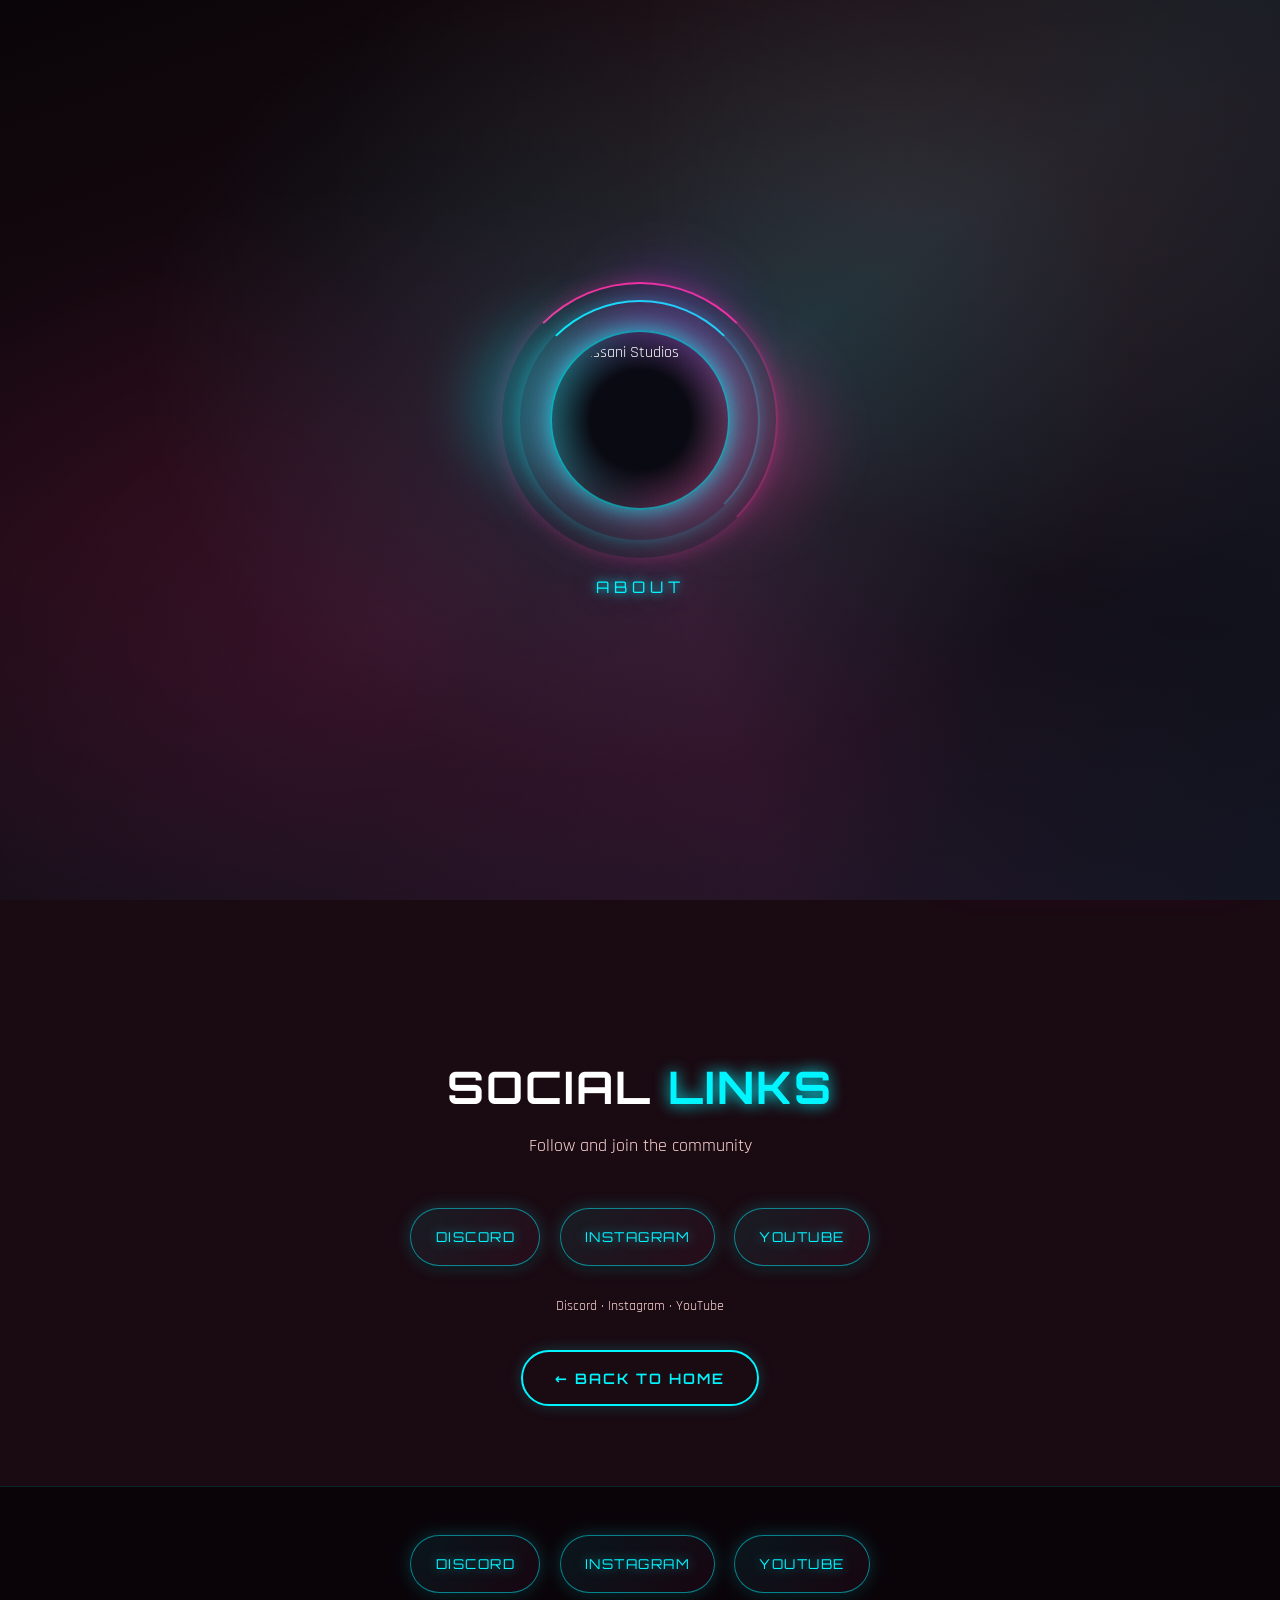
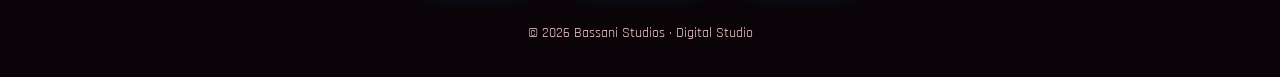
==== commit 2b2d2bce: "Add files via upload" ====
--- a/about.html
+++ b/about.html
@@ -13,6 +13,9 @@
 <body>
   <div id="loader">
     <div class="loader-logo-wrap">
+      <div class="loader-smoke loader-smoke-1"></div>
+      <div class="loader-smoke loader-smoke-2"></div>
+      <div class="loader-smoke loader-smoke-3"></div>
       <div class="loader-rings"></div>
       <div class="loader-rings loader-rings-2"></div>
       <img class="loader-logo" src="https://ik.imagekit.io/BassaniStudios/bovary%20pic%20meet/setembro/ChatGPT%20Image%2026%20de%20set.%20de%202026,%2001_31_52.png" alt="Bassani Studios">
--- a/css/styles.css
+++ b/css/styles.css
@@ -93,26 +93,28 @@
 
 .loader-logo-wrap {
   position: relative;
-  width: 160px;
-  height: 160px;
+  width: 240px;
+  height: 240px;
   display: flex;
   align-items: center;
   justify-content: center;
 }
 
 .loader-logo {
-  width: 110px;
-  height: 110px;
-  object-fit: cover;
+  width: 180px;
+  height: 180px;
+  object-fit: contain;
   border-radius: 50%;
   position: relative;
   z-index: 2;
+  background: radial-gradient(circle, #0a0a12 40%, transparent 70%);
   box-shadow:
-    0 0 20px rgba(0, 245, 255, 0.6),
-    0 0 40px rgba(255, 46, 151, 0.4),
-    0 0 80px rgba(0, 245, 255, 0.25);
+    0 0 25px rgba(0, 245, 255, 0.7),
+    0 0 50px rgba(255, 46, 151, 0.45),
+    0 0 90px rgba(0, 245, 255, 0.3);
   animation: loader-pulse 2s ease-in-out infinite;
-  border: 2px solid rgba(0, 245, 255, 0.5);
+  border: 2px solid rgba(0, 245, 255, 0.55);
+  padding: 8px;
 }
 
 .loader-rings,
@@ -128,11 +130,55 @@
 }
 
 .loader-rings-2 {
-  inset: -14px;
+  inset: -18px;
   border-top-color: var(--pink-neon);
   border-right-color: rgba(255, 46, 151, 0.35);
   animation: spin-rev 2.2s linear infinite;
   box-shadow: 0 0 20px rgba(255, 46, 151, 0.35);
+}
+
+/* Colored smoke / neon haze around logo */
+.loader-smoke {
+  position: absolute;
+  border-radius: 50%;
+  filter: blur(28px);
+  pointer-events: none;
+  z-index: 1;
+  opacity: 0.55;
+  animation: smoke-drift 6s ease-in-out infinite;
+}
+
+.loader-smoke-1 {
+  width: 160px;
+  height: 160px;
+  background: rgba(0, 245, 255, 0.45);
+  top: 10%;
+  left: -20%;
+  animation-delay: 0s;
+}
+
+.loader-smoke-2 {
+  width: 180px;
+  height: 180px;
+  background: rgba(255, 46, 151, 0.4);
+  bottom: 5%;
+  right: -25%;
+  animation-delay: -2s;
+}
+
+.loader-smoke-3 {
+  width: 140px;
+  height: 140px;
+  background: rgba(176, 38, 255, 0.35);
+  top: -15%;
+  right: 10%;
+  animation-delay: -4s;
+}
+
+@keyframes smoke-drift {
+  0%, 100% { transform: translate(0, 0) scale(1); opacity: 0.45; }
+  33% { transform: translate(12px, -18px) scale(1.15); opacity: 0.7; }
+  66% { transform: translate(-14px, 10px) scale(0.95); opacity: 0.5; }
 }
 
 .loader-text {
@@ -767,11 +813,11 @@
 }
 
 .social-links a {
-  min-width: 120px;
-  height: 56px;
-  padding: 0 1.4rem;
+  min-width: 130px;
+  height: 58px;
+  padding: 0 1.5rem;
   border-radius: 50px;
-  border: 1px solid rgba(0, 245, 255, 0.45);
+  border: 1px solid rgba(0, 245, 255, 0.5);
   display: inline-flex;
   align-items: center;
   justify-content: center;
@@ -781,21 +827,38 @@
   font-size: 0.85rem;
   letter-spacing: 1.5px;
   text-transform: uppercase;
-  transition: all 0.35s ease;
-  background: rgba(0, 245, 255, 0.06);
-  box-shadow: 0 0 18px rgba(0, 245, 255, 0.12);
-}
+  transition: transform 0.4s cubic-bezier(0.175, 0.885, 0.32, 1.275), box-shadow 0.35s, background 0.35s, border-color 0.35s, color 0.35s;
+  background: linear-gradient(135deg, rgba(0, 245, 255, 0.08), rgba(255, 46, 151, 0.06));
+  box-shadow:
+    0 0 18px rgba(0, 245, 255, 0.2),
+    0 4px 0 rgba(0, 0, 0, 0.25);
+  transform-style: preserve-3d;
+  perspective: 600px;
+  animation: social-glow 3s ease-in-out infinite;
+}
+
+.social-links a:nth-child(2) { animation-delay: 0.4s; }
+.social-links a:nth-child(3) { animation-delay: 0.8s; }
 
 .social-links a .soc-icon {
   pointer-events: none;
+  text-shadow: 0 0 12px rgba(0, 245, 255, 0.6);
 }
 
 .social-links a:hover {
-  background: linear-gradient(90deg, rgba(255,122,122,0.25), rgba(0,245,255,0.25));
+  background: linear-gradient(135deg, rgba(0, 245, 255, 0.25), rgba(255, 46, 151, 0.2));
   color: #fff;
   border-color: var(--cyan);
-  box-shadow: 0 0 28px rgba(0, 245, 255, 0.45), 0 0 40px rgba(255, 46, 151, 0.2);
-  transform: translateY(-5px) scale(1.04);
+  box-shadow:
+    0 0 30px rgba(0, 245, 255, 0.55),
+    0 0 50px rgba(255, 46, 151, 0.3),
+    0 10px 25px rgba(0, 0, 0, 0.35);
+  transform: translateY(-8px) rotateX(8deg) scale(1.06);
+}
+
+@keyframes social-glow {
+  0%, 100% { box-shadow: 0 0 16px rgba(0, 245, 255, 0.2), 0 4px 0 rgba(0, 0, 0, 0.25); }
+  50% { box-shadow: 0 0 28px rgba(0, 245, 255, 0.4), 0 0 40px rgba(255, 46, 151, 0.15), 0 4px 0 rgba(0, 0, 0, 0.25); }
 }
 
 .music-vol {
@@ -1115,6 +1178,9 @@
     0 0 50px rgba(0, 245, 255, 0.1),
     0 0 80px rgba(255, 46, 151, 0.06);
   overflow: hidden;
+  transform-style: preserve-3d;
+  perspective: 1000px;
+  animation: vision-float 7s ease-in-out infinite;
 }
 
 .vision-banner::before {
@@ -1128,8 +1194,20 @@
   box-shadow: 0 0 15px var(--cyan);
 }
 
-.vision-banner .story-eyebrow {
-  justify-content: center;
+.vision-banner:hover {
+  animation-play-state: paused;
+  transform: rotateY(4deg) rotateX(2deg) scale(1.01);
+  box-shadow:
+    0 0 60px rgba(0, 245, 255, 0.2),
+    0 20px 40px rgba(0, 0, 0, 0.3);
+  transition: transform 0.5s ease, box-shadow 0.5s ease;
+}
+
+@keyframes vision-float {
+  0%, 100% { transform: translateY(0) rotateX(0deg) rotateY(0deg); }
+  25% { transform: translateY(-8px) rotateX(1.5deg) rotateY(-2deg); }
+  50% { transform: translateY(-4px) rotateX(0deg) rotateY(2deg); }
+  75% { transform: translateY(-10px) rotateX(-1deg) rotateY(-1deg); }
 }
 
 .vision-banner .story-headline {
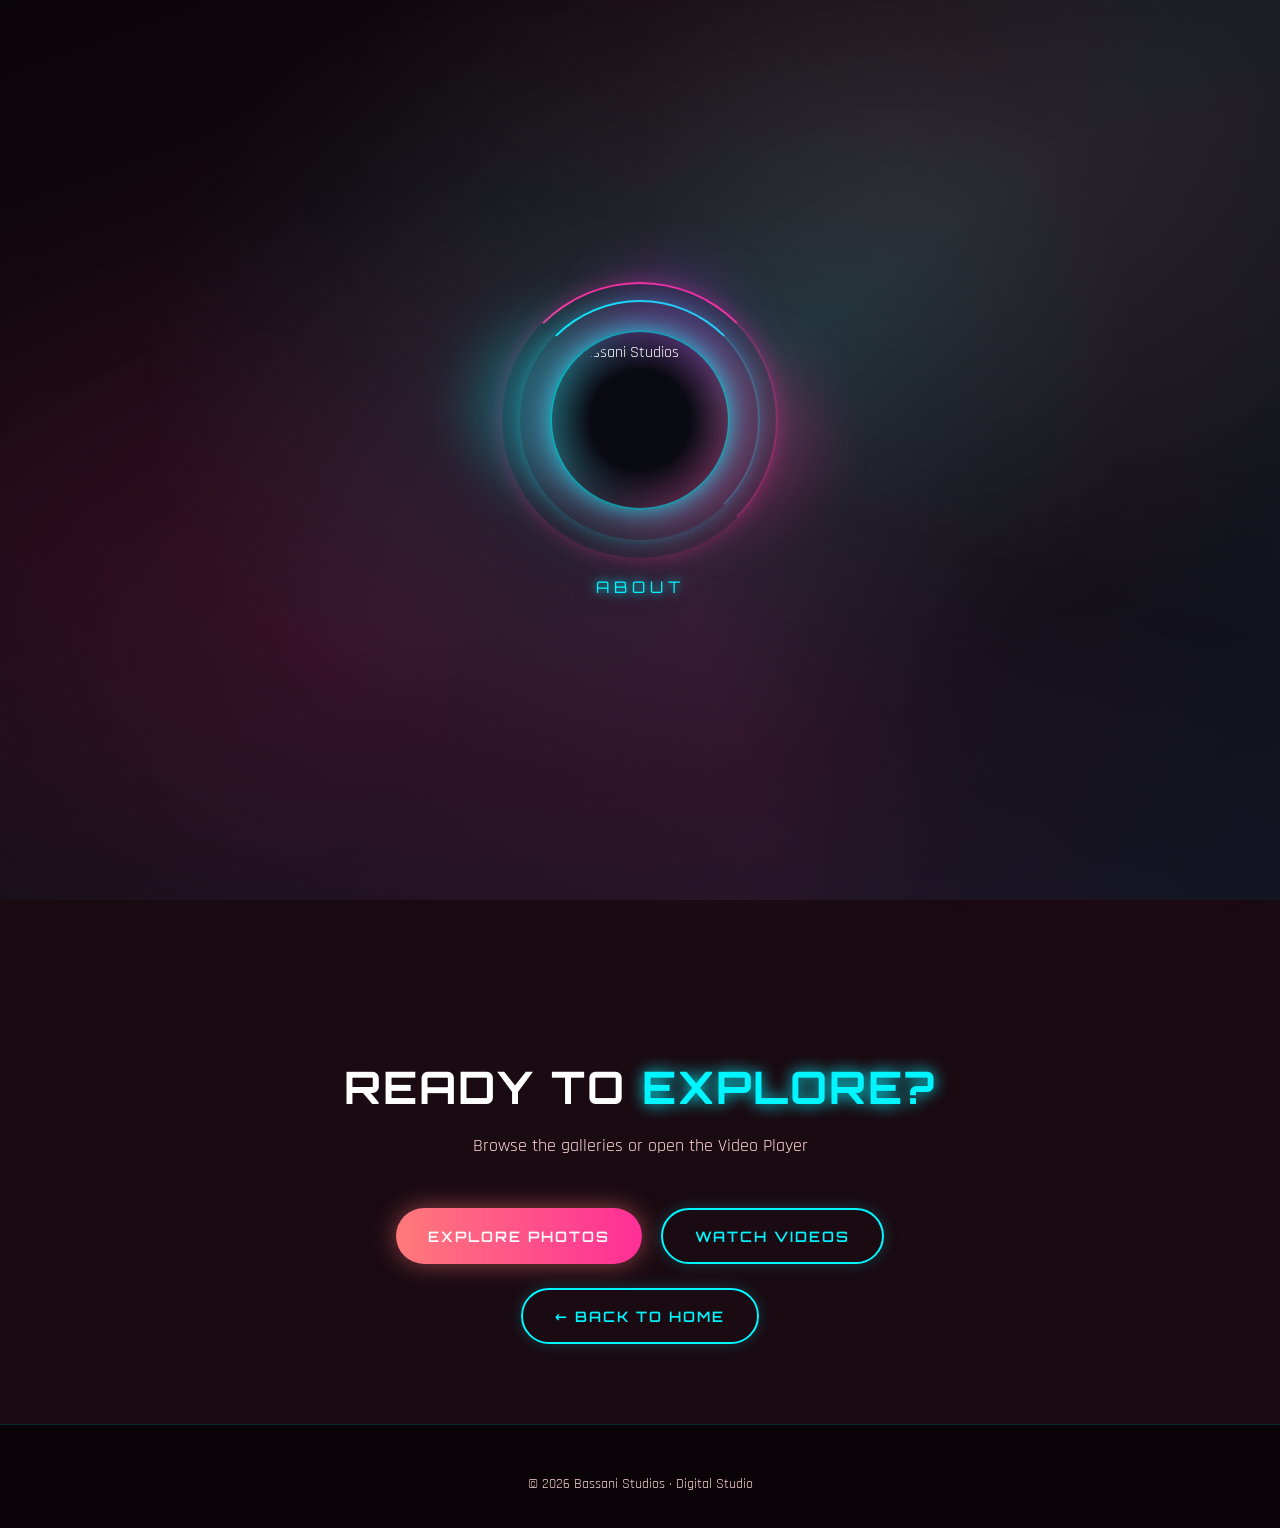
==== commit ac52bca5: "Add files via upload" ====
--- a/about.html
+++ b/about.html
@@ -8,6 +8,8 @@
   <link rel="preconnect" href="https://fonts.googleapis.com">
   <link rel="preconnect" href="https://fonts.gstatic.com" crossorigin>
   <link href="https://fonts.googleapis.com/css2?family=Orbitron:wght@500;700;800&family=Rajdhani:wght@400;500;600;700&display=swap" rel="stylesheet">
+    <link rel="icon" type="image/jpeg" href="https://ik.imagekit.io/BassaniStudios/aLwpG.jpg">
+  <link rel="apple-touch-icon" href="https://ik.imagekit.io/BassaniStudios/aLwpG.jpg">
   <link rel="stylesheet" href="css/styles.css">
 </head>
 <body>
@@ -67,17 +69,13 @@
   </section>
 
   <section class="section text-center">
-    <h2 class="section-title">Social <span class="neon">Links</span></h2>
-    <p class="section-subtitle">Follow and join the community</p>
-    <div class="social-links">
-      <a href="https://discord.com/users/921803925051572266" target="_blank" rel="noopener" title="Discord"><span class="soc-icon">Discord</span></a>
-      <a href="https://www.instagram.com/bassani_studios/" target="_blank" rel="noopener" title="Instagram"><span class="soc-icon">Instagram</span></a>
-      <a href="https://www.youtube.com/@BassaniStudio" target="_blank" rel="noopener" title="YouTube"><span class="soc-icon">YouTube</span></a>
+    <h2 class="section-title">Ready to <span class="neon">explore?</span></h2>
+    <p class="section-subtitle">Browse the galleries or open the Video Player</p>
+    <div class="cta-group">
+      <a href="photo-studio.html" class="btn btn-primary">Explore Photos</a>
+      <a href="video-player.html" class="btn btn-outline">Watch Videos</a>
     </div>
-    <p style="color: var(--text-muted); font-size:0.9rem;">
-      Discord · Instagram · YouTube
-    </p>
-    <div class="mt-2">
+    <div class="mt-2" style="margin-top: 1.5rem;">
       <a href="index.html" class="btn btn-outline">← Back to Home</a>
     </div>
   </section>
@@ -95,11 +93,6 @@
   </div>
 
   <footer>
-    <div class="social-links">
-      <a href="https://discord.com/users/921803925051572266" target="_blank" rel="noopener" title="Discord"><span class="soc-icon">Discord</span></a>
-      <a href="https://www.instagram.com/bassani_studios/" target="_blank" rel="noopener" title="Instagram"><span class="soc-icon">Instagram</span></a>
-      <a href="https://www.youtube.com/@BassaniStudio" target="_blank" rel="noopener" title="YouTube"><span class="soc-icon">YouTube</span></a>
-    </div>
     <p class="footer-text">© 2026 Bassani Studios · Digital Studio</p>
   </footer>
 
